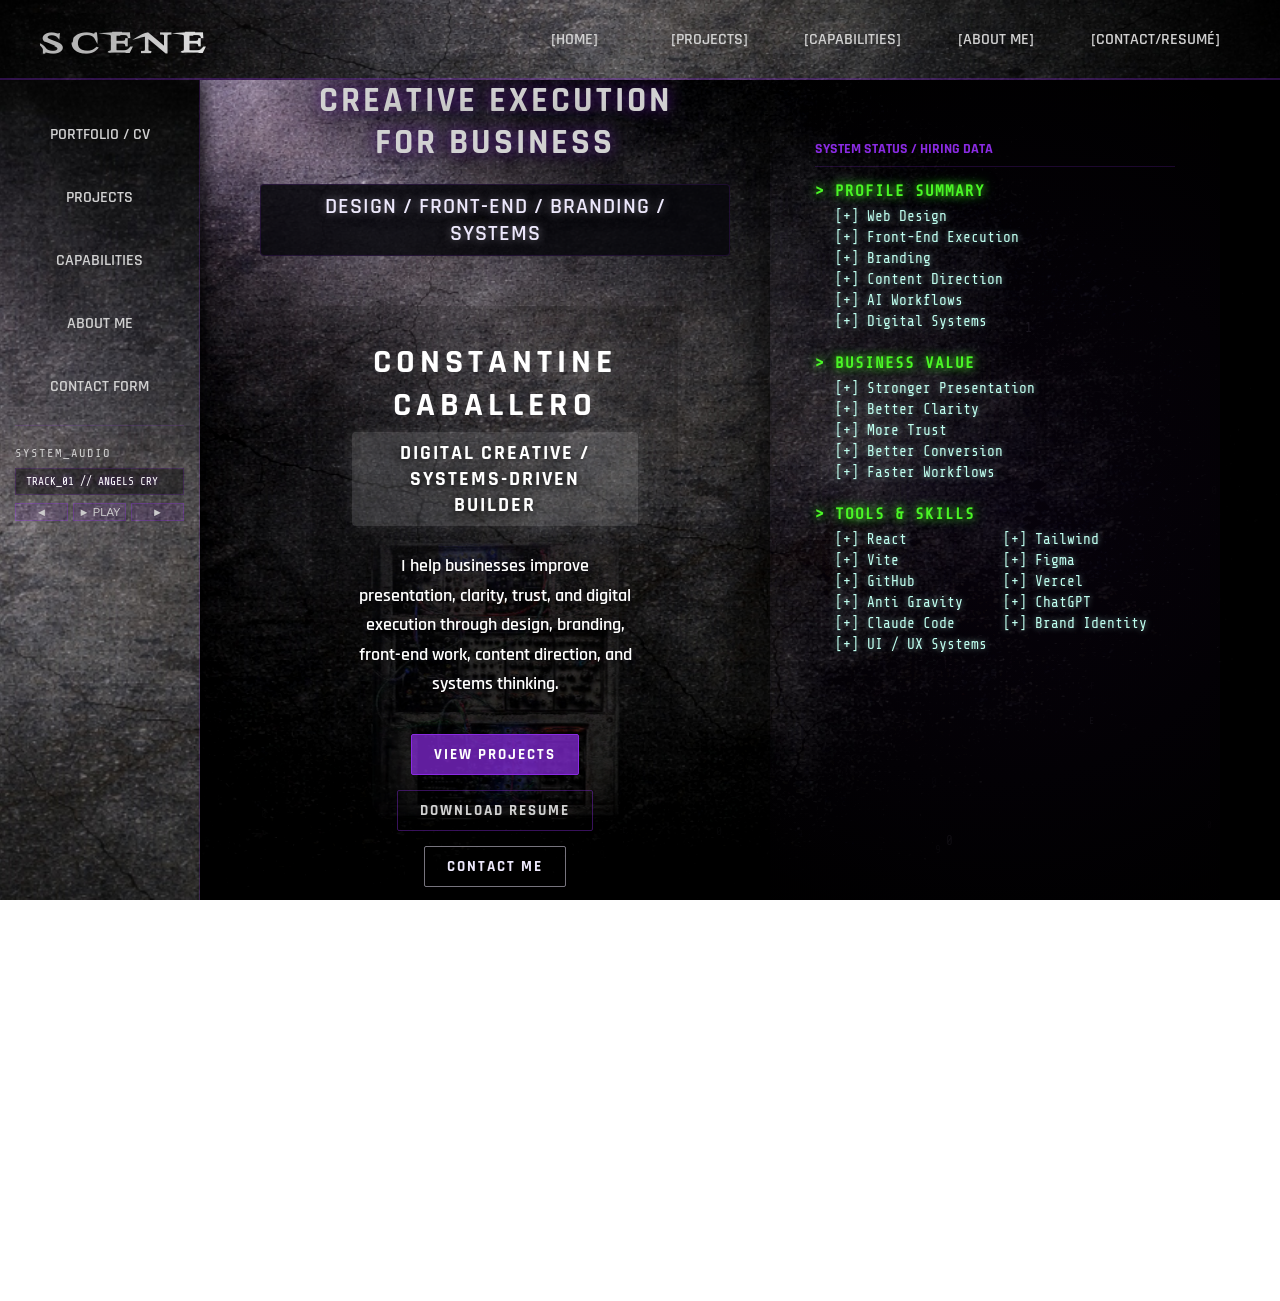
==== ketertech-v2/index.html @ 47b73b5f "Add files via upload" ====
<!DOCTYPE html>
<html lang="en">
<head>
    <meta charset="UTF-8">
    <meta name="viewport" content="width=device-width, initial-scale=1.0">
    <title>SCENE | Protocol Console</title>
    <link rel="stylesheet" href="styles/main.css?v=13.0.0">
    <!-- Google Fonts for Industrial Aesthetic -->
    <link href="https://fonts.googleapis.com/css2?family=Rajdhani:wght@400;600;700&family=Share+Tech+Mono&display=swap" rel="stylesheet">
</head>
<body>

    <!-- Layer 0: Main Concrete Background Plate -->
    <div class="background-plate"></div>

    <!-- Layer 2: Atmospheric Spotlight Overlay -->
    <div class="light-overlay"></div>

    <!-- Main Wrapper -->
    <div class="wrapper">
        
        <!-- Top Header Bar -->
        <header class="main-header">
            <div class="logo-area">
                <a href="index.html" style="color: inherit; text-decoration: none;">
                    <span class="brand-logo" style="cursor: pointer;">SCENE</span>
                </a>
            </div>
            
            <nav class="top-nav">
                <div class="placeholder-btn nav-btn active" onclick="window.location.href='index.html'">[Home]</div>
                <div class="placeholder-btn nav-btn" onclick="window.location.href='projects.html'">[Projects]</div>
                <div class="placeholder-btn nav-btn" onclick="window.location.href='capabilities.html'">[Capabilities]</div>
                <div class="placeholder-btn nav-btn" onclick="window.location.href='about.html'">[About Me]</div>
                <div class="placeholder-btn nav-btn contact-btn" onclick="window.location.href='resume-contact.html'">[Contact/Resumé]</div>
            </nav>
        </header>

        <!-- Sidebar Navigation Area -->
        <aside class="sidebar">
            <div class="sidebar-track">
                <div class="placeholder-btn side-btn active" onclick="window.location.href='index.html'"><span>PORTFOLIO / CV</span></div>
                <div class="placeholder-btn side-btn" onclick="window.location.href='projects.html'"><span>PROJECTS</span></div>
                <div class="placeholder-btn side-btn" onclick="window.location.href='capabilities.html'"><span>CAPABILITIES</span></div>
                <div class="placeholder-btn side-btn" onclick="window.location.href='about.html'"><span>ABOUT ME</span></div>
                <div class="placeholder-btn side-btn" onclick="window.location.href='resume-contact.html'"><span>CONTACT FORM</span></div>
            </div>
        </aside>

        <!-- Main Workspace -->
        <main class="workspace">
            <!-- Left Side: Hero Area -->
            <section class="hero-container">
                <div class="hero-title">CREATIVE EXECUTION<br>FOR BUSINESS</div>
                <div class="hero-subtitle">DESIGN / FRONT-END / BRANDING / SYSTEMS</div>
                
                <div class="value-statement-zone">
                    <!-- Analog Machine as LIVE looping video centerpiece -->
                    <video autoplay muted loop playsinline class="hero-machine-bg" poster="assets/keter_core_hub.png">
                        <source src="assets/analog_loop_alpha.webm" type="video/webm">
                        <source src="assets/analog_loop.mp4" type="video/mp4">
                    </video>
                    
                    <div class="value-content">
                        <div class="maker-name">CONSTANTINE CABALLERO</div>
                        <div class="maker-title">Digital Creative / Systems-Driven Builder</div>
                        <p class="maker-bio">
                            I help businesses improve presentation, clarity, trust, and digital execution through design, branding, front-end work, content direction, and systems thinking.
                        </p>
                        
                        <div class="action-buttons">
                            <button class="hero-btn primary" onclick="window.location.href='projects.html'">View Projects</button>
                            <button class="hero-btn" onclick="window.location.href='resume-contact.html'">Download Resume</button>
                            <button class="hero-btn contact-accent" onclick="window.location.href='resume-contact.html'">Contact Me</button>
                        </div>
                    </div>
                </div>

                <!-- Industrial Audio Console -->
                <div class="audio-console" id="audioConsole">
                    <div class="audio-header">
                        <span class="audio-label">AUDIO SYSTEM</span>
                        <div class="audio-status">
                            <span class="status-dot" id="statusDot"></span>
                            <span id="statusText">STANDBY</span>
                        </div>
                    </div>
                    <div class="lcd-display" id="lcdDisplay">SYSTEM READY — SELECT PLAY TO BEGIN</div>
                    <div class="audio-controls">
                        <button class="audio-btn" onclick="changeTrack(-1)">◄ PREV</button>
                        <button class="audio-btn play-btn" id="playBtn" onclick="togglePlay()">► PLAY</button>
                        <button class="audio-btn" onclick="changeTrack(1)">NEXT ►</button>
                    </div>
                    <div class="audio-progress">
                        <div class="audio-progress-bar" id="progressBar"></div>
                    </div>
                </div>

            </section>

            <!-- Right Side: Unified Industrial Console (No metrics) -->
            <aside class="console-hub vertical-panel">
                <div class="side-module system-logs">
                    <header class="panel-header">SYSTEM STATUS / HIRING DATA</header>
                    <div class="panel-content logs-window" style="padding-right: 15px;">
                        <div class="term-section">
                            <span class="term-heading">> PROFILE SUMMARY</span>
                            <ul class="term-list">
                                <li>[+] Web Design</li>
                                <li>[+] Front-End Execution</li>
                                <li>[+] Branding</li>
                                <li>[+] Content Direction</li>
                                <li>[+] AI Workflows</li>
                                <li>[+] Digital Systems</li>
                            </ul>
                        </div>
                        
                        <div class="term-section">
                            <span class="term-heading">> BUSINESS VALUE</span>
                            <ul class="term-list">
                                <li>[+] Stronger Presentation</li>
                                <li>[+] Better Clarity</li>
                                <li>[+] More Trust</li>
                                <li>[+] Better Conversion</li>
                                <li>[+] Faster Workflows</li>
                            </ul>
                        </div>
                        
                        <div class="term-section" style="margin-bottom: 0;">
                            <span class="term-heading">> TOOLS & SKILLS</span>
                            <ul class="term-list multi-col">
                                <li>[+] React</li>
                                <li>[+] Tailwind</li>
                                <li>[+] Vite</li>
                                <li>[+] Figma</li>
                                <li>[+] GitHub</li>
                                <li>[+] Vercel</li>
                                <li>[+] Anti Gravity</li>
                                <li>[+] ChatGPT</li>
                                <li>[+] Claude Code</li>
                                <li>[+] Brand Identity</li>
                                <li>[+] UI / UX Systems</li>
                            </ul>
                        </div>
                    </div>
                </div>
            </aside>
        </main>

        <!-- Footer / CTA Zone -->
        <footer class="main-footer">
            <a href="resume-contact.html" class="cta-link">RESUMÉ | LET'S WORK TOGETHER</a>
            <div class="footer-meta">
                All Rights Reserved 2024 - KeterTech Portfolio | constatinecaballero@gmail.com
            </div>
        </footer>

    </div>

    <!-- Scripts Area -->
    <script src="scripts/main.js?v=13.0.0"></script>
    <script src="scripts/codefield.js"></script>
</body>
</html>
---- ketertech-v2/styles/main.css ----
/* KeterTech V2 | Modular Industrial Design System */

/* Custom Hitman Font */
@font-face {
    font-family: 'Hitman';
    src: url('../assets/fonts/hitman/Hitman.woff2') format('woff2'),
         url('../assets/fonts/hitman/Hitman_fixed.ttf') format('truetype');
    font-weight: normal;
    font-style: normal;
    font-display: swap;
}

:root {
    --bg-dark: #070707;
    --text-main: #d1d1d1;
    --accent-purple: #8a2be2;
    --panel-glow: rgba(138, 43, 226, 0.4);
    --metal-dark: #1a1a1a;
    --font-heading: 'Rajdhani', sans-serif;
    --font-mono: 'Share Tech Mono', monospace;
    --font-brand: 'Hitman', 'Rajdhani', sans-serif;
    
    /* Asset Paths (Corrected for mismatched filenames) */
    --asset-bg: url('../assets/keter_metal_tile.jpg');
    --asset-light: url('../assets/keter_light_overlay.png');
    --asset-metal: url('../assets/keter_bg_concrete.jpg');
    --asset-glass: url('../assets/keter_ui_glass.png');
}

* {
    margin: 0;
    padding: 0;
    box-sizing: border-box;
}

body, html {
    background-color: #000; /* Fallback */
    background: transparent;
    color: var(--text-main);
    font-family: var(--font-heading);
    height: 100%;
    min-height: 100vh;
    overflow-y: auto; /* Allow global scroll for expanded industrial console */
    display: flex;
    flex-direction: column;
}

/* Layer 0: The Concrete Foundation */
.background-plate {
    position: fixed;
    top: 0;
    left: 0;
    width: 100%;
    height: 100%;
    background-image: var(--asset-bg);
    background-size: cover;
    background-position: center;
    z-index: -2;
    filter: brightness(0.8) contrast(1.1);
}

/* Layer 2: Atmospheric Spotlight Overlay */
.light-overlay {
    position: fixed;
    top: 0;
    left: 0;
    width: 100%;
    height: 100%;
    background-image: var(--asset-light);
    background-size: cover;
    background-position: center;
    z-index: 1000; /* Stays above all functional UI for atmosphere */
    pointer-events: none;
    mix-blend-mode: screen;
}

/* Grid Wrapper */
.wrapper {
    display: grid;
    grid-template-areas: 
        "header header"
        "sidebar workspace"
        "footer footer";
    grid-template-rows: 80px 1fr 100px;
    grid-template-columns: 200px 1fr;
    height: auto;
    min-height: 100vh;
    position: relative;
    z-index: 10;
}

/* Top Header Bar */
.main-header {
    grid-area: header;
    /* Manually pointing to the concrete asset to override any variable ambiguity */
    background-image: url('../assets/keter_metal_tile.jpg'); 
    background-size: cover;
    background-position: center;
    border-bottom: 2px solid rgba(138, 43, 226, 0.3);
    display: flex;
    justify-content: space-between;
    align-items: center;
    padding: 0 40px;
    z-index: 100;
}

.brand-logo {
    font-family: var(--font-brand);
    font-size: 2.6rem;
    font-weight: 700;
    letter-spacing: 8px;
    text-transform: uppercase;
    position: relative;
    overflow: hidden;
    
    /* Live Glow Foundation — Breathing Pulse */
    animation: logoBreathing 16s ease-in-out infinite;
    
    /* Luminous Text Appearance */
    background: linear-gradient(110deg, 
        rgba(255,255,255,0.7) 15%, 
        rgba(255,255,255,1) 45%, 
        rgba(138, 43, 226, 0.4) 50%,
        rgba(255,255,255,1) 55%,
        rgba(255,255,255,0.7) 85%
    );
    background-size: 300% 100%;
    background-position: 150% 0;
    -webkit-background-clip: text;
    -webkit-text-fill-color: transparent;
    color: white; /* fallback */
    
    /* Secondary continuous very slow drift */
    transition: all 0.5s ease-out;
}

/* Sharp Glint Override Class Triggered by JS */
.brand-logo.glint {
    animation: 
        logoBreathing 16s ease-in-out infinite,
        logoGlint 5.6s cubic-bezier(0.4, 0, 0.2, 1) forwards;
}

@keyframes logoBreathing {
    0%, 100% {
        text-shadow: 0 0 10px rgba(138, 43, 226, 0.3), 0 0 2px rgba(255,255,255,0.1);
        filter: brightness(1);
    }
    50% {
        text-shadow: 0 0 20px rgba(138, 43, 226, 0.6), 0 0 5px rgba(255,255,255,0.3);
        filter: brightness(1.2);
    }
}

@keyframes logoGlint {
    0% {
        background-position: 250% 0;
    }
    /* Sharp flash at midpoint */
    50% {
        filter: brightness(1.8) contrast(1.2);
    }
    100% {
        background-position: -150% 0;
    }
}

/* Header Mini Audio — for when sidebar is hidden/mobile */
.header-mini-audio {
    display: none; /* hidden by default, shown via media query */
    align-items: center;
    gap: 12px;
    font-family: 'Share Tech Mono', monospace;
    background: rgba(138, 43, 226, 0.1);
    border: 1px solid rgba(138, 43, 226, 0.2);
    padding: 4px 15px;
    border-radius: 20px;
}

@media screen and (max-width: 1200px) {
    .header-mini-audio {
        display: flex;
    }
}

.header-audio-lcd {
    font-size: 0.65rem;
    color: #fff;
    max-width: 120px;
    overflow: hidden;
    white-space: nowrap;
    text-overflow: ellipsis;
}

.header-audio-btn {
    background: none;
    border: none;
    color: var(--color-purple);
    font-size: 0.8rem;
    cursor: pointer;
    padding: 0 4px;
}

.header-audio-btn:hover {
    color: #0ff;
    text-shadow: 0 0 8px #0ff;
}

.top-nav {
    display: flex;
    gap: 15px;
}

/* Sidebar Component */
.sidebar {
    grid-area: sidebar;
    /* Unified with concrete foundation as well */
    background-image: url('../assets/keter_metal_tile.jpg'); 
    background-size: cover;
    background-position: center;
    border-right: 1px solid rgba(138, 43, 226, 0.2);
    padding: 30px 15px;
    display: flex;
    flex-direction: column;
    box-shadow: 4px 0 15px rgba(0,0,0,0.8);
    
    /* Side-Track Components */
    .sidebar-track {
        display: flex;
        flex-direction: column;
        gap: 15px;
    }
}

/* Persistent Mini Audio (Sidebar) */
.mini-audio-module {
    margin-top: auto;
    padding-top: 20px;
    border-top: 1px solid rgba(138, 43, 226, 0.15);
    display: flex;
    flex-direction: column;
    gap: 8px;
    font-family: 'Share Tech Mono', monospace;
}

.mini-audio-label {
    font-size: 0.75rem;
    color: var(--color-purple);
    letter-spacing: 2px;
    display: flex;
    justify-content: space-between;
    align-items: center;
}

.mini-status-dot {
    width: 6px;
    height: 6px;
    background: #444;
    border-radius: 50%;
    box-shadow: 0 0 5px rgba(0,0,0,0.5);
}

.mini-status-dot.active {
    background: #0ff;
    box-shadow: 0 0 8px #0ff;
    animation: pulseMini 2s infinite;
}

@keyframes pulseMini {
    0%, 100% { opacity: 1; }
    50% { opacity: 0.4; }
}

.mini-lcd {
    background: rgba(0, 0, 0, 0.4);
    padding: 6px 10px;
    border: 1px solid rgba(138, 43, 226, 0.2);
    font-size: 0.7rem;
    color: #fff;
    white-space: nowrap;
    overflow: hidden;
    text-overflow: ellipsis;
    text-shadow: 0 0 5px rgba(138, 43, 226, 0.5);
}

.mini-controls {
    display: flex;
    gap: 5px;
}

.mini-btn {
    flex: 1;
    background: rgba(138, 43, 226, 0.1);
    border: 1px solid rgba(138, 43, 226, 0.3);
    color: #ccc;
    font-size: 0.7rem;
    cursor: pointer;
    transition: all 0.2s;
    padding: 2px 0;
}

.mini-btn:hover {
    background: var(--color-purple);
    color: white;
}

/* SPA Transitions */
.workspace {
    transition: opacity 0.4s cubic-bezier(0.4, 0, 0.2, 1), transform 0.4s cubic-bezier(0.4, 0, 0.2, 1);
    opacity: 1;
    transform: translateY(0);
}

.workspace.page-exit {
    opacity: 0;
    transform: translateY(10px);
    pointer-events: none;
}

@keyframes fadeInPage {
    from { opacity: 0; transform: translateY(10px); }
    to { opacity: 1; transform: translateY(0); }
}

/* Workspace Core */
.workspace {
    grid-area: workspace;
    display: grid;
    /* Consolidation Pass: Machine on Left (1.2fr), Console on Right (450px) */
    grid-template-columns: 1.2fr 450px;
    gap: 40px;
    padding: 0 60px 40px 60px;
    align-items: flex-start; /* Ensure it expands from the top */
}

.workspace.full-width {
    grid-template-columns: 1fr; /* Single column, full width */
}

/* Hero Centered Logic */
.hero-container {
    display: flex;
    flex-direction: column;
    align-items: center;
    justify-content: center;
    text-align: center;
    z-index: 20;
    position: relative;
}

.hero-machine-bg {
    position: absolute;
    top: 60%;
    left: 50%;
    transform: translate(-50%, -50%);
    max-width: 90%;
    height: auto;
    opacity: 0.75;
    pointer-events: none;
    z-index: 5;
    object-fit: contain;
    -webkit-mask-image: radial-gradient(ellipse 80% 85% at 50% 50%, black 40%, transparent 85%);
    mask-image: radial-gradient(ellipse 80% 85% at 50% 50%, black 40%, transparent 85%);
}

.hero-title {
    font-size: 2.2rem;
    font-weight: 700;
    margin-bottom: 0;
    letter-spacing: 3px;
    line-height: 1.2;
    text-transform: uppercase;
    text-shadow: 0 0 15px rgba(138, 43, 226, 0.6), 0 2px 20px rgba(0,0,0,1), 0 0 40px rgba(0,0,0,0.8);
    position: relative;
    z-index: 100;
}

.hero-subtitle {
    font-size: 1.35rem;
    font-weight: 600;
    color: #ede8fc;
    letter-spacing: 1px;
    text-transform: uppercase;
    text-shadow: 0 0 10px rgba(237, 232, 252, 0.5), 0 2px 15px rgba(0,0,0,1);
    background: rgba(8, 8, 12, 0.85);
    border: 1px solid rgba(138, 43, 226, 0.15);
    padding: 8px 25px;
    border-radius: 4px;
    margin-top: 20px;
    margin-bottom: 25px;
    position: relative;
    z-index: 100;
}

/* Value Statement overlay */
.value-statement-zone {
    position: relative;
    width: 100%;
    margin-top: 5px;
    padding: 20px;
    display: flex;
    justify-content: center;
    align-items: center;
}

.value-content {
    position: relative;
    z-index: 10;
    max-width: 85%;
    background: rgba(0, 0, 0, 0.15); /* Re-calibrated to be highly transparent */
    padding: 35px 40px;
    border-radius: 5px;
    /* Removed solid borders and blur to let the analog design shine through */
}

.maker-name {
    font-size: 2.1rem;
    font-weight: 700;
    color: #fff;
    letter-spacing: 5px;
    text-transform: uppercase;
    margin-bottom: 5px;
    text-shadow: 0 0 15px rgba(255,255,255,0.15);
}

.maker-title {
    font-family: var(--font-heading);
    color: #ffffff; /* Shifted to white for pure contrast hitting the dark backdrop */
    font-weight: 700; 
    text-transform: uppercase;
    background: rgba(255, 255, 255, 0.15); /* Slightly stronger light tag */
    padding: 8px 18px;
    border-radius: 4px;
    display: inline-block;
    font-size: 1.25rem; /* Noticeably larger */
    letter-spacing: 2px;
    margin-bottom: 25px;
    box-shadow: 0 0 15px rgba(255, 255, 255, 0.1);
    text-shadow: 0 2px 8px rgba(0,0,0,0.9); /* Hard shadow forces legibility */
}

.maker-bio {
    font-size: 1.15rem;
    font-weight: 600;
    line-height: 1.6;
    color: #ffffff;
    margin-bottom: 35px;
    text-shadow: 0 2px 10px rgba(0, 0, 0, 0.9), 0 0 15px rgba(138, 43, 226, 0.2);
}

/* Action Buttons */
.action-buttons {
    display: flex;
    gap: 15px;
    justify-content: center;
    flex-wrap: wrap;
}

.hero-btn {
    background: transparent;
    color: var(--text-main);
    border: 1px solid rgba(138, 43, 226, 0.4);
    padding: 12px 22px;
    font-family: var(--font-heading);
    font-size: 0.95rem;
    font-weight: 700;
    letter-spacing: 2px;
    text-transform: uppercase;
    cursor: pointer;
    transition: all 0.2s ease;
    border-radius: 2px;
    display: inline-block;
    text-decoration: none;
    line-height: 1;
}

.hero-btn:hover {
    background: rgba(138, 43, 226, 0.15);
    box-shadow: 0 0 15px rgba(138, 43, 226, 0.3);
}

.hero-btn.primary {
    background: rgba(138, 43, 226, 0.7);
    color: #fff;
    border-color: var(--accent-purple);
}

.hero-btn.primary:hover {
    background: var(--accent-purple);
    box-shadow: 0 0 20px rgba(138, 43, 226, 0.6);
}

.hero-btn.contact-accent {
    color: #ede8fc;
    border-color: rgba(237, 232, 252, 0.5);
}

.hero-btn.contact-accent:hover {
    background: rgba(237, 232, 252, 0.05);
    box-shadow: 0 0 15px rgba(237, 232, 252, 0.15);
}

/* Consolidated Industrial Console (High-Fidelity Multi-Asset Holder) */
.vertical-panel {
    /* Stretching the requested button plate asset to hold the entirety of the logs and metrics */
    background-image: url('../assets/keter_button_plate.png');
    background-size: 100% 100%;
    background-repeat: no-repeat;
    
    /* Re-calibrated padding to sit WITHIN the visual safe zones */
    padding: 60px 45px; 
    height: auto; /* Dynamic expansion to hold 'everything' */
    min-height: 850px;
    display: flex;
    flex-direction: column;
    gap: 20px;
    border-radius: 4px;
    box-shadow: 0 4px 60px rgba(0,0,0,0.9);
    transition: filter 0.3s;
    position: relative;
}

.vertical-panel::before {
    content: "";
    position: absolute;
    inset: 0;
    background: radial-gradient(circle at center, rgba(138, 43, 226, 0.05), transparent);
    pointer-events: none;
}

.vertical-panel:hover {
    filter: brightness(1.15) contrast(1.05);
}

.side-module {
    display: flex;
    flex-direction: column;
    height: 50%;
}

.panel-header {
    font-size: 0.9rem;
    font-weight: 700;
    text-transform: uppercase;
    color: var(--accent-purple);
    border-bottom: 1px solid rgba(138, 43, 226, 0.2);
    padding-bottom: 8px;
    margin-bottom: 15px;
}

.panel-content {
    flex: 1;
    padding-right: 5px;
}

/* Scrollbar only if container hits viewport limits */
.panel-content::-webkit-scrollbar { width: 4px; }
.panel-content::-webkit-scrollbar-track { background: transparent; }
.panel-content::-webkit-scrollbar-thumb { background: var(--accent-purple); border-radius: 2px; }

.terminal-text {
    font-family: var(--font-mono);
    color: var(--terminal-green);
    font-size: 0.95rem; /* ~14px */
    line-height: 1.6;
    height: 100%;
    margin: 0;
    text-shadow: 0 0 5px rgba(0, 255, 65, 0.4), 0 0 10px rgba(0, 255, 65, 0.2);
}

.term-section {
    margin-bottom: 25px;
    font-family: var(--font-mono);
}

.term-heading {
    color: #4af626; /* Intense bright green */
    font-weight: 700;
    margin-bottom: 8px;
    display: block;
    letter-spacing: 1px;
    text-shadow: 0 0 8px rgba(74, 246, 38, 0.8), 0 0 15px rgba(74, 246, 38, 0.5); /* Heavy CRT bloom */
}

.term-list {
    list-style: none;
    padding-left: 20px;
    margin: 0;
    color: #bffff0; /* Cybernetic cyan-mint code text */
    font-size: 0.9rem;
    text-shadow: 0 0 6px rgba(191, 255, 240, 0.6); /* Soft neon bloom */
}

.term-list.multi-col {
    display: grid;
    grid-template-columns: 1fr 1fr;
    gap: 0 10px;
}

.term-list li {
    margin-bottom: 5px;
}

/* Deprecated System Metrics Module Styles — Decommissioned for SCENE Protocol Cleanliness */
.metric-block, .metric-label, .metric-bar-container, .metric-bar-fill, .metric-value {
    display: none !important;
}

.placeholder-btn {
    background-image: url('../assets/keter_button_plate.png');
    background-position: center;
    background-size: 100% 100%;
    background-repeat: no-repeat;
    background-color: transparent;
    border: none;

    display: flex;
    align-items: center;
    justify-content: center;
    cursor: pointer;
    text-transform: uppercase;
    font-weight: 600;
    font-family: var(--font-heading);
    color: var(--text-main);
    user-select: none;
    transition: filter 0.2s ease-in-out, box-shadow 0.2s ease-in-out, transform 0.2s ease-in-out;
    padding: 10px 20px;
    position: relative;
}

.nav-btn {
    min-width: 120px;
}

.side-btn {
    width: 100%;
    min-height: 48px;
}

.placeholder-btn:hover {
    filter: brightness(1.12);
    box-shadow: 0 0 15px hsla(270, 50%, 40%, 0.35);
    transform: translateY(-1px);
}

/* Footer Section — Hardened for content flow adherence */
.main-footer {
    grid-area: footer;
    background-image: url('../assets/keter_metal_tile.jpg');
    background-size: cover;
    background-position: center bottom;
    border-top: 1px solid rgba(138, 43, 226, 0.3);
    display: flex;
    flex-direction: column;
    align-items: center;
    justify-content: center;
    padding: 40px 20px;
    text-align: center;
    position: relative;
    z-index: 50;
    width: 100%;
    margin-top: auto; /* Push to bottom if in flex container */
}

.cta-link {
    font-size: 2.2rem;
    font-weight: 700;
    letter-spacing: 6px;
    text-transform: uppercase;
    color: #fff;
    text-decoration: none;
    text-shadow: 0 0 20px rgba(255, 255, 255, 0.2);
    margin-bottom: 10px;
    transition: all 0.3s ease;
    display: inline-block;
    cursor: pointer;
}

.cta-link:hover {
    color: var(--accent-purple);
    text-shadow: 0 0 30px var(--accent-purple), 0 0 10px #fff;
    letter-spacing: 8px;
    transform: scale(1.02);
}

.footer-meta {
    font-size: 0.7rem;
    color: #555;
    letter-spacing: 1px;
}

/* Responsiveness: Tablet/Mobile Stacking */
@media screen and (max-width: 1200px) {
    .workspace {
        grid-template-columns: 1fr;
        grid-template-areas: 
            "hero"
            "logs"
            "metrics";
        overflow-y: auto;
    }
    
    .wrapper {
        grid-template-columns: 1fr;
        grid-template-areas: 
            "header"
            "workspace"
            "footer";
        grid-template-rows: auto 1fr auto;
    }
    
    .sidebar { display: none; } /* Mobile Menu Placeholder logic needed if kept */
}

/* Animated JS Terminal Reveal */
.js-enabled .static-terminal .term-heading,
.js-enabled .static-terminal .term-list li {
    opacity: 0;
    transform: translateY(3px);
    transition: opacity 0.05s ease, transform 0.05s ease;
}

.js-enabled .static-terminal .sys-revealed {
    opacity: 1 !important;
    transform: translateY(0) !important;
}

/* ------------------------------------- */
/* SPA View Routing & About Me Layout */
/* ------------------------------------- */

.view-panel {
    display: none;
    animation: glitch-fade-in 0.35s ease-out forwards;
}

.view-panel.active {
    display: flex;
}

.about-container {
    flex-direction: column;
    justify-content: center;
    align-items: center;
    text-align: center;
    height: 100%;
    z-index: 20;
}

@keyframes glitch-fade-in {
    0% { opacity: 0; filter: contrast(1.5) blur(2px); transform: translateY(3px); }
    100% { opacity: 1; filter: contrast(1) blur(0); transform: translateY(0); }
}

/* About Typography */
.about-head {
    font-size: 2.5rem;
    font-weight: 700;
    letter-spacing: 5px;
    color: #fff;
    text-shadow: 0 0 15px rgba(138, 43, 226, 0.6);
    margin-bottom: 25px;
    text-transform: uppercase;
    font-family: var(--font-heading);
}

.about-lead {
    font-size: 1.05rem;
    line-height: 1.7;
    color: #dfdfdf;
    max-width: 750px;
    margin-bottom: 45px;
    font-family: var(--font-mono); /* Keep technical aesthetic */
}

/* About Glassmorphic Grid */
.about-grid {
    display: grid;
    grid-template-columns: repeat(3, 1fr);
    gap: 20px;
    width: 100%;
    max-width: 850px;
    margin-bottom: 40px;
}

.about-card {
    background: rgba(0, 0, 0, 0.4);
    border: 1px solid rgba(138, 43, 226, 0.3);
    padding: 25px 20px;
    border-radius: 4px;
    box-shadow: inset 0 0 10px rgba(0, 0, 0, 0.8), 0 0 15px rgba(138, 43, 226, 0.1);
    transition: all 0.2s ease-in-out;
    display: flex;
    flex-direction: column;
    align-items: center;
}

.about-card:hover {
    border-color: rgba(138, 43, 226, 0.8);
    box-shadow: inset 0 0 10px rgba(0, 0, 0, 0.8), 0 0 20px rgba(138, 43, 226, 0.3);
}

.about-card .card-title {
    font-size: 1.35rem;
    font-weight: 600;
    color: #fff;
    margin-bottom: 12px;
    letter-spacing: 1.5px;
    font-family: var(--font-heading);
}

.about-card p {
    font-size: 0.95rem;
    color: #a0a0ff; /* Muted tech blue to match earlier palettes */
    line-height: 1.5;
    margin: 0;
    font-family: var(--font-mono);
}

.about-closing {
    font-size: 1rem;
    color: #bffff0; /* Terminal neon cyan */
    font-family: var(--font-mono);
}

/* ------------------------------------- */
/* Featured Project Layout */
/* ------------------------------------- */

.project-container {
    display: flex;
    flex-direction: column;
    padding: 0 10px;
    width: 100%;
}

.project-header {
    margin-bottom: 35px;
}

.feature-label-group {
    display: flex;
    align-items: center;
    gap: 15px;
    margin-bottom: 20px;
}

.feature-label {
    font-size: 0.95rem;
    color: #a0a0ff;
    letter-spacing: 3px;
    font-weight: 600;
}

.feature-line {
    height: 1px;
    flex-grow: 1;
    background: linear-gradient(90deg, transparent, rgba(138, 43, 226, 0.5), transparent);
}

.feature-label-group .feature-line:first-child { flex-grow: 0; width: 40px; background: rgba(138, 43, 226, 0.5); }

.project-title {
    font-size: 3rem;
    font-weight: 700;
    letter-spacing: 5px;
    color: #fff;
    text-shadow: 0 0 15px rgba(138, 43, 226, 0.4);
    margin: 0 0 5px 0;
    font-family: var(--font-heading);
}

.project-subtitle {
    font-size: 1.3rem;
    font-weight: 400;
    color: #dfdfdf;
    margin: 0 0 20px 0;
}

.project-description {
    font-size: 1.05rem;
    line-height: 1.6;
    color: #a0a0ff;
    max-width: 650px;
    margin: 0;
}

.project-split {
    display: grid;
    grid-template-columns: 350px 1fr;
    gap: 40px;
    align-items: start;
}

.project-left {
    display: flex;
    flex-direction: column;
    gap: 15px;
}

.info-block {
    background: rgba(0, 0, 0, 0.5);
    border: 1px solid rgba(138, 43, 226, 0.2);
    padding: 15px 20px;
    border-radius: 4px;
    box-shadow: inset 0 0 10px rgba(0, 0, 0, 0.8), 2px 2px 10px rgba(0,0,0,0.5);
    transition: border-color 0.2s;
}

.info-block:hover {
    border-color: rgba(138, 43, 226, 0.6);
}

.info-label {
    font-size: 0.85rem;
    font-weight: 700;
    color: #fff;
    letter-spacing: 2px;
    margin-bottom: 8px;
    font-family: var(--font-heading);
}

.info-block p {
    font-size: 0.95rem;
    color: #dfdfdf;
    line-height: 1.4;
    margin: 0;
    font-family: var(--font-mono);
}

.case-study-btn {
    margin-top: 15px;
    align-self: flex-start;
}

.project-right {
    display: flex;
    flex-direction: column;
    gap: 15px;
    max-width: 800px; /* Constrains excessive scaling on ultra-wides */
    width: 100%;
}

.mockup-frame {
    background: #000;
    border: 1px solid #333;
    border-radius: 6px;
    overflow: hidden;
    box-shadow: 0 10px 30px rgba(0,0,0,0.8), 0 0 0 1px rgba(255,255,255,0.05);
}

.mockup-frame img {
    width: 100%;
    height: auto;
    display: block;
    opacity: 0.85;
    transition: opacity 0.3s;
}

.mockup-frame:hover img {
    opacity: 1;
}

.main-preview {
    border: 1px solid rgba(138, 43, 226, 0.3);
    border-top: 25px solid #222; /* Faux browser bar */
    border-top-left-radius: 8px;
    border-top-right-radius: 8px;
    position: relative; /* For absolutely positioned inner children like arrows */
}

/* Feature Image Navigation Arrows */
.gallery-nav {
    position: absolute;
    top: 50%;
    transform: translateY(-50%);
    background: rgba(0, 0, 0, 0.7);
    color: #dfdfdf;
    padding: 12px 18px;
    cursor: pointer;
    border: 1px solid rgba(138, 43, 226, 0.4);
    border-radius: 4px;
    font-size: 1.5rem;
    z-index: 10;
    transition: all 0.2s ease-in-out;
    user-select: none;
    opacity: 0.6;
}

.gallery-nav:hover {
    background: rgba(138, 43, 226, 0.5);
    color: #fff;
    opacity: 1;
    transform: translateY(-50%) scale(1.05);
}

.gallery-nav.prev {
    left: 15px;
}

.gallery-nav.next {
    right: 15px;
}

.thumbnail-row {
    display: grid;
    grid-template-columns: repeat(3, 1fr);
    gap: 15px;
}

.mini-preview {
    opacity: 0.6;
    transition: opacity 0.2s, transform 0.2s;
    cursor: pointer;
}

.mini-preview:hover {
    opacity: 1;
    transform: translateY(-2px);
    border-color: rgba(138, 43, 226, 0.5);
}

/* Featured Project Responsive Media Block */
@media (max-width: 1150px) {
    .project-split {
        grid-template-columns: 1fr; /* Stack vertically instead of squishing */
        gap: 35px;
    }
    .project-right {
        max-width: 100%;
    }
}

/* ------------------------------------- */
/* Case Study Detail Layout */
/* ------------------------------------- */

.case-study-container {
    max-width: 900px;
    margin: 0 auto;
    padding: 0 10px 100px 10px;
    display: flex;
    flex-direction: column;
    gap: 50px;
}

.cs-hero {
    display: flex;
    flex-direction: column;
    align-items: center;
    text-align: center;
    margin-top: 15px;
}

.cs-subtitle {
    font-size: 1.4rem;
    font-weight: 600;
    color: #a0a0ff;
    letter-spacing: 2px;
    text-transform: uppercase;
    margin-bottom: 25px;
}

.chrome-divider {
    border: 0;
    height: 1px;
    width: 100%;
    margin-bottom: 25px;
    background: linear-gradient(90deg, transparent, rgba(230,230,250, 0.3), rgba(138, 43, 226, 0.5), rgba(230,230,250, 0.3), transparent);
}

.cs-lead {
    font-size: 1.15rem;
    color: #dfdfdf;
    line-height: 1.6;
    max-width: 750px;
    font-family: var(--font-mono);
}

.cs-section {
    display: flex;
    flex-direction: column;
    gap: 15px;
}

.cs-section-title {
    font-size: 1.2rem;
    font-weight: 700;
    letter-spacing: 5px;
    color: #a0a0ff;
    border-left: 2px solid rgba(138, 43, 226, 0.5);
    padding-left: 12px;
    margin-bottom: 10px;
}

.cs-body {
    font-size: 1.05rem;
    line-height: 1.7;
    color: #dfdfdf;
    margin: 0;
    font-family: var(--font-mono);
}

.grid-4 {
    display: grid;
    grid-template-columns: repeat(2, 1fr);
    gap: 20px;
    margin-top: 10px;
}

.cs-card {
    background: rgba(0, 0, 0, 0.4);
    border: 1px solid rgba(255, 255, 255, 0.05);
    padding: 25px;
    border-radius: 6px;
    box-shadow: inset 0 0 15px rgba(0,0,0,0.8), 0 5px 15px rgba(0,0,0,0.5);
}

.cs-card .card-title {
    font-size: 1.1rem;
    font-weight: 600;
    color: #fff;
    margin-bottom: 10px;
    letter-spacing: 1px;
}

.cs-card p {
    font-size: 0.95rem;
    color: #bffff0; /* Cyan accent for execution points */
    line-height: 1.5;
    margin: 0;
    font-family: var(--font-mono);
}

.premium-list {
    list-style: none;
    padding-left: 5px;
    margin: 10px 0;
}

.premium-list li {
    font-size: 1.05rem;
    line-height: 1.8;
    color: #dfdfdf;
    position: relative;
    padding-left: 25px;
    font-family: var(--font-mono);
}

.premium-list li::before {
    content: '❯';
    position: absolute;
    left: 0;
    color: #a0a0ff;
    font-size: 0.8rem;
    top: 2px;
}

.showcase-container {
    max-width: 100%;
    margin-top: 15px;
}

.showcase-row .mini-preview {
    background: transparent;
    border: none;
    box-shadow: none;
}

.showcase-row .mini-preview img {
    border: 1px solid #333;
    border-radius: 6px;
}

.thumb-label {
    text-align: center;
    font-size: 0.75rem;
    letter-spacing: 2px;
    margin-top: 10px;
    color: #a0a0ff;
    font-weight: 600;
}

.cta-section {
    align-items: center;
    text-align: center;
    margin-top: 40px;
}

.cta-flex {
    display: flex;
    justify-content: center;
    gap: 20px;
    margin-bottom: 15px;
}

.hero-btn.secondary {
    background: rgba(255, 255, 255, 0.03);
    color: #ede8fc;
    border: 1px solid rgba(138, 43, 226, 0.4);
    box-shadow: 0 4px 15px rgba(0, 0, 0, 0.3);
    cursor: pointer;
    text-shadow: 0 0 5px rgba(138, 43, 226, 0.3);
}

.hero-btn.secondary:hover {
    background: rgba(138, 43, 226, 0.15);
    border-color: rgba(138, 43, 226, 0.8);
    box-shadow: 0 0 20px rgba(138, 43, 226, 0.4);
    transform: translateY(-2px);
    color: #fff;
}

.cta-note {
    font-size: 0.9rem;
    color: #a0a0ff;
    font-family: var(--font-mono);
}

@media (max-width: 768px) {
    .grid-4 {
        grid-template-columns: 1fr;
    }
    .cs-hero {
        align-items: flex-start;
        text-align: left;
    }
}

/* ------------------------------------- */
/* Projects List Grid */
/* ------------------------------------- */

.projects-container {
    padding: 0 10px;
}

.projects-grid {
    display: grid;
    grid-template-columns: repeat(auto-fill, minmax(400px, 1fr));
    gap: 30px;
    margin-top: 40px;
}

.project-card {
    background: rgba(0, 0, 0, 0.4);
    border: 1px solid rgba(138, 43, 226, 0.15);
    border-radius: 6px;
    overflow: hidden;
    cursor: pointer;
    user-select: none;
    text-decoration: none;
    color: inherit;
    display: flex;
    flex-direction: column;
    box-shadow: 0 10px 30px rgba(0, 0, 0, 0.5);
    transition: all 0.3s cubic-bezier(0.25, 0.46, 0.45, 0.94);
}

.project-card:hover {
    border-color: rgba(138, 43, 226, 0.6);
    transform: translateY(-5px);
    box-shadow: 0 15px 40px rgba(138, 43, 226, 0.2);
}

.card-img-wrap {
    width: 100%;
    height: 240px;
    overflow: hidden;
    background: #111;
    border-bottom: 1px solid rgba(138, 43, 226, 0.1);
}

.card-img-wrap img {
    width: 100%;
    height: 100%;
    object-fit: cover;
    opacity: 0.75;
    transition: transform 0.5s ease, opacity 0.3s ease;
}

.project-card:hover .card-img-wrap img {
    transform: scale(1.05);
    opacity: 1;
}

.card-content {
    padding: 25px;
    flex-grow: 1;
    display: flex;
    flex-direction: column;
}

.card-label {
    font-size: 0.75rem;
    color: #a0a0ff;
    letter-spacing: 2px;
    font-weight: 700;
    margin-bottom: 10px;
}

.card-project-title {
    font-size: 1.5rem;
    color: #fff;
    font-weight: 700;
    margin-bottom: 15px;
    letter-spacing: 1px;
    font-family: var(--font-heading);
}

.card-description {
    font-size: 0.95rem;
    color: #dfdfdf;
    line-height: 1.5;
    margin-bottom: 20px;
    font-family: var(--font-mono);
}

.card-footer {
    margin-top: auto;
    display: flex;
    justify-content: space-between;
    align-items: center;
}

.view-link {
    font-size: 0.85rem;
    color: #bffff0;
    font-weight: 700;
    letter-spacing: 1px;
    text-transform: uppercase;
    text-shadow: 0 0 5px rgba(191, 255, 240, 0.5);
}
/* ------------------------------------- */
/* Resume & Contact Styles */
/* ------------------------------------- */

.resume-container {
    max-width: 900px;
    margin: 0 auto;
    padding-bottom: 60px;
}

.resume-hero {
    background: rgba(0, 0, 0, 0.4);
    border: 1px solid rgba(138, 43, 226, 0.4);
    padding: 40px;
    border-radius: 8px;
    margin-bottom: 40px;
    display: flex;
    justify-content: space-between;
    align-items: center;
    gap: 30px;
    box-shadow: 0 15px 40px rgba(0, 0, 0, 0.6);
    position: relative;
    overflow: hidden;
}

.resume-hero::before {
    content: "";
    position: absolute;
    top: 0;
    right: 0;
    width: 200px;
    height: 200px;
    background: radial-gradient(circle at top right, rgba(138, 43, 226, 0.1), transparent);
    pointer-events: none;
}

.resume-hero-content {
    flex: 1;
}

.resume-hero-title {
    font-size: 2rem;
    font-weight: 700;
    text-transform: uppercase;
    letter-spacing: 3px;
    margin-bottom: 10px;
    color: #fff;
}

.resume-hero-sub {
    font-size: 1rem;
    color: #a0a0ff;
    font-family: var(--font-mono);
    margin-bottom: 0;
}

.resume-actions {
    display: flex;
    gap: 15px;
}

.cs-section-title {
    font-size: 1.4rem;
    font-weight: 700;
    letter-spacing: 5px;
    color: #a0a0ff;
    border-left: 2px solid rgba(138, 43, 226, 0.5);
    padding-left: 15px;
    margin-bottom: 25px;
    text-transform: uppercase;
}

.biography-block {
    background: rgba(138, 43, 226, 0.05);
    border: 1px solid rgba(255, 255, 255, 0.05);
    padding: 30px;
    border-radius: 6px;
    font-size: 1.1rem;
    line-height: 1.8;
    color: #dfdfdf;
    font-family: var(--font-mono);
}

.skills-grid {
    display: grid;
    grid-template-columns: repeat(2, 1fr);
    gap: 25px;
}

.skills-card {
    background: rgba(0, 0, 0, 0.4);
    border: 1px solid rgba(255, 255, 255, 0.05);
    padding: 25px;
    border-radius: 6px;
    transition: all 0.3s ease;
}

.skills-card:hover {
    border-color: rgba(138, 43, 226, 0.3);
    background: rgba(138, 43, 226, 0.03);
}

.skills-title {
    font-size: 1.1rem;
    font-weight: 700;
    color: #fff;
    margin-bottom: 15px;
    letter-spacing: 1px;
}

.skills-list {
    font-size: 0.95rem;
    color: #dfdfdf;
    line-height: 1.6;
}

.experience-stack {
    display: flex;
    flex-direction: column;
    gap: 20px;
}

.experience-card {
    background: rgba(0, 0, 0, 0.4);
    border: 1px solid rgba(138, 43, 226, 0.15);
    padding: 25px;
    border-radius: 6px;
}

.exp-title {
    font-size: 1.2rem;
    color: #fff;
    font-weight: 700;
    margin-bottom: 10px;
    letter-spacing: 1px;
}

.exp-desc {
    font-size: 0.95rem;
    color: #dfdfdf;
    line-height: 1.6;
    margin: 0;
}

/* Contact Form UI */
.contact-form-block {
    background: rgba(10, 10, 15, 0.8);
    border: 1px solid rgba(138, 43, 226, 0.2);
    padding: 40px;
    border-radius: 8px;
    box-shadow: 0 10px 40px rgba(0, 0, 0, 0.7);
}

.form-grid {
    display: grid;
    grid-template-columns: 1fr 1fr;
    gap: 20px;
    margin-bottom: 20px;
}

.form-group {
    display: flex;
    flex-direction: column;
    gap: 8px;
}

.form-group.full {
    grid-column: span 2;
}

.form-label {
    font-size: 0.85rem;
    font-weight: 700;
    color: #a0a0ff;
    letter-spacing: 2px;
    text-transform: uppercase;
}

.form-input, .form-textarea {
    background: rgba(255, 255, 255, 0.03);
    border: 1px solid rgba(255, 255, 255, 0.1);
    border-radius: 4px;
    padding: 12px 15px;
    color: #fff;
    font-family: var(--font-mono);
    font-size: 1rem;
    transition: all 0.3s ease;
}

.form-input:focus, .form-textarea:focus {
    outline: none;
    border-color: var(--accent-purple);
    background: rgba(138, 43, 226, 0.05);
    box-shadow: 0 0 15px rgba(138, 43, 226, 0.15);
}

.form-textarea {
    min-height: 150px;
    resize: vertical;
}

.contact-info-grid {
    display: grid;
    grid-template-columns: repeat(auto-fit, minmax(250px, 1fr));
    gap: 20px;
    margin-top: 40px;
}

.contact-block {
    background: rgba(0, 0, 0, 0.3);
    border: 1px solid rgba(138, 43, 226, 0.1);
    padding: 20px;
    border-radius: 6px;
    display: flex;
    flex-direction: column;
    gap: 5px;
}

.cb-label {
    font-size: 0.8rem;
    font-weight: 700;
    color: #8a2be2;
    text-transform: uppercase;
    letter-spacing: 2px;
}

.cb-value {
    font-size: 1.1rem;
    color: #fff;
    text-decoration: none;
    transition: color 0.2s;
}

.cb-value:hover {
    color: #a0a0ff;
}

@media (max-width: 768px) {
    .resume-hero {
        flex-direction: column;
        text-align: center;
    }
    .resume-actions {
        width: 100%;
        justify-content: center;
    }
    .form-grid {
        grid-template-columns: 1fr;
    }
    .form-group.full {
        grid-column: span 1;
    }
    .skills-grid {
        grid-template-columns: 1fr;
    }
}

@media (max-width: 500px) {
    .projects-grid {
        grid-template-columns: 1fr;
    }
}

/* ------------------------------------- */
/* Industrial Audio Console */
/* ------------------------------------- */

.audio-console {
    position: relative;
    z-index: 80;
    background: rgba(5, 5, 10, 0.85);
    border: 1px solid rgba(138, 43, 226, 0.3);
    border-radius: 6px;
    padding: 15px 20px;
    margin-top: 20px;
    max-width: 500px;
    width: 100%;
    box-shadow: inset 0 0 20px rgba(0,0,0,0.8), 0 5px 25px rgba(0,0,0,0.6);
}

.audio-header {
    display: flex;
    align-items: center;
    justify-content: space-between;
    margin-bottom: 12px;
}

.audio-label {
    font-size: 0.7rem;
    font-weight: 700;
    color: #8a2be2;
    letter-spacing: 3px;
    text-transform: uppercase;
}

.audio-status {
    display: flex;
    align-items: center;
    gap: 6px;
    font-size: 0.7rem;
    color: #666;
    font-family: var(--font-mono);
    letter-spacing: 1px;
}

.status-dot {
    width: 6px;
    height: 6px;
    border-radius: 50%;
    background: #333;
    transition: background 0.3s, box-shadow 0.3s;
}

.status-dot.active {
    background: #4af626;
    box-shadow: 0 0 8px rgba(74, 246, 38, 0.8);
}

.lcd-display {
    background: rgba(0, 0, 0, 0.6);
    border: 1px solid rgba(255, 255, 255, 0.05);
    border-radius: 3px;
    padding: 8px 12px;
    font-family: var(--font-mono);
    font-size: 0.8rem;
    color: #bffff0;
    text-shadow: 0 0 6px rgba(191, 255, 240, 0.5);
    letter-spacing: 1px;
    margin-bottom: 12px;
    white-space: nowrap;
    overflow: hidden;
    text-overflow: ellipsis;
    min-height: 32px;
    display: flex;
    align-items: center;
}

.audio-controls {
    display: flex;
    gap: 10px;
    justify-content: center;
}

.audio-btn {
    background: rgba(20, 20, 30, 0.9);
    border: 1px solid rgba(138, 43, 226, 0.3);
    color: #ede8fc;
    padding: 8px 18px;
    font-family: var(--font-heading);
    font-size: 0.8rem;
    font-weight: 700;
    letter-spacing: 2px;
    text-transform: uppercase;
    cursor: pointer;
    border-radius: 3px;
    transition: all 0.15s ease;
    box-shadow: inset 0 -2px 4px rgba(0,0,0,0.5), 0 2px 4px rgba(0,0,0,0.3);
}

.audio-btn:hover {
    background: rgba(138, 43, 226, 0.15);
    border-color: rgba(138, 43, 226, 0.6);
    box-shadow: 0 0 12px rgba(138, 43, 226, 0.3), inset 0 -2px 4px rgba(0,0,0,0.5);
}

.audio-btn:active {
    transform: translateY(1px);
    box-shadow: inset 0 2px 4px rgba(0,0,0,0.5);
}

.audio-btn.play-btn {
    padding: 8px 25px;
    background: rgba(138, 43, 226, 0.2);
    border-color: rgba(138, 43, 226, 0.5);
}

.audio-progress {
    width: 100%;
    height: 3px;
    background: rgba(255, 255, 255, 0.05);
    border-radius: 2px;
    margin-top: 10px;
    overflow: hidden;
}

.audio-progress-bar {
    height: 100%;
    width: 0%;
    background: linear-gradient(90deg, #8a2be2, #bffff0);
    border-radius: 2px;
    transition: width 0.3s linear;
}

/* ------------------------------------- */
/* Cascading Code-Drop Animation */
/* ------------------------------------- */

@keyframes codeDrop {
    0% {
        opacity: 0;
        transform: translateY(-18px);
        filter: blur(2px);
    }
    60% {
        opacity: 0.7;
        filter: blur(0);
    }
    100% {
        opacity: 1;
        transform: translateY(0);
        filter: blur(0);
    }
}

.code-drop {
    opacity: 0;
    animation: codeDrop 0.4s ease-out forwards;
}
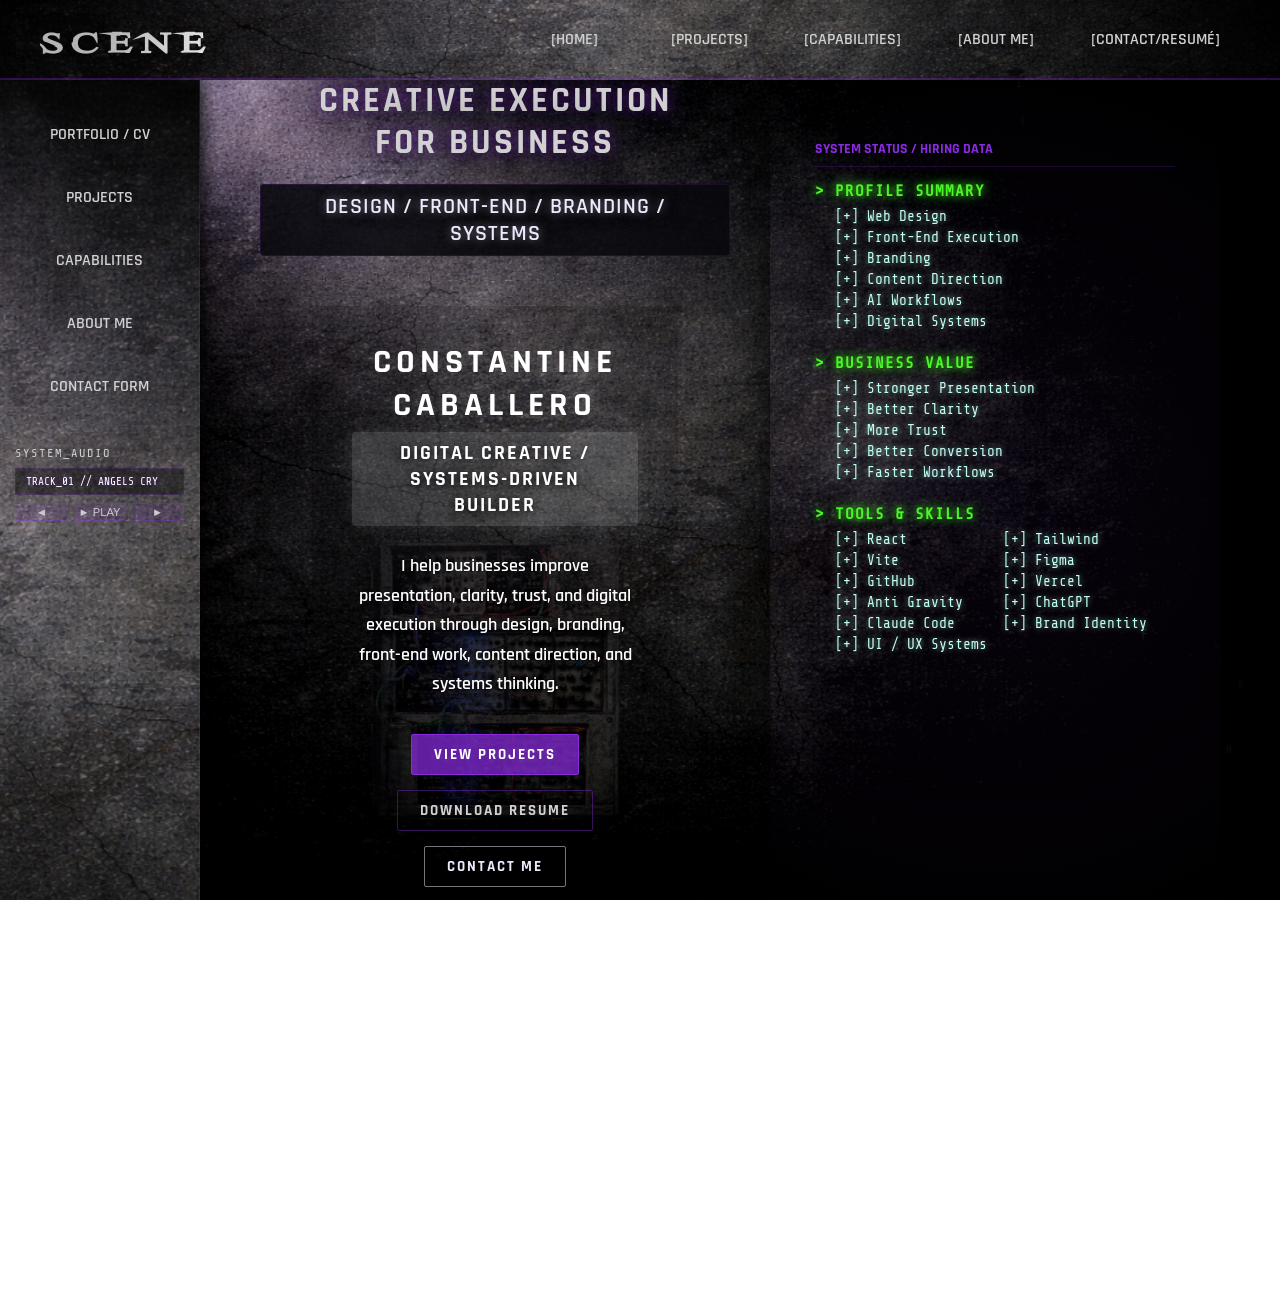
==== commit 07572ec9: "Add files via upload" ====
--- a/ketertech-v2/index.html
+++ b/ketertech-v2/index.html
@@ -1,164 +1,183 @@
-<!DOCTYPE html>
-<html lang="en">
-<head>
-    <meta charset="UTF-8">
-    <meta name="viewport" content="width=device-width, initial-scale=1.0">
-    <title>SCENE | Protocol Console</title>
-    <link rel="stylesheet" href="styles/main.css?v=13.0.0">
-    <!-- Google Fonts for Industrial Aesthetic -->
-    <link href="https://fonts.googleapis.com/css2?family=Rajdhani:wght@400;600;700&family=Share+Tech+Mono&display=swap" rel="stylesheet">
-</head>
-<body>
-
-    <!-- Layer 0: Main Concrete Background Plate -->
-    <div class="background-plate"></div>
-
-    <!-- Layer 2: Atmospheric Spotlight Overlay -->
-    <div class="light-overlay"></div>
-
-    <!-- Main Wrapper -->
-    <div class="wrapper">
-        
-        <!-- Top Header Bar -->
-        <header class="main-header">
-            <div class="logo-area">
-                <a href="index.html" style="color: inherit; text-decoration: none;">
-                    <span class="brand-logo" style="cursor: pointer;">SCENE</span>
-                </a>
-            </div>
-            
-            <nav class="top-nav">
-                <div class="placeholder-btn nav-btn active" onclick="window.location.href='index.html'">[Home]</div>
-                <div class="placeholder-btn nav-btn" onclick="window.location.href='projects.html'">[Projects]</div>
-                <div class="placeholder-btn nav-btn" onclick="window.location.href='capabilities.html'">[Capabilities]</div>
-                <div class="placeholder-btn nav-btn" onclick="window.location.href='about.html'">[About Me]</div>
-                <div class="placeholder-btn nav-btn contact-btn" onclick="window.location.href='resume-contact.html'">[Contact/Resumé]</div>
-            </nav>
-        </header>
-
-        <!-- Sidebar Navigation Area -->
-        <aside class="sidebar">
-            <div class="sidebar-track">
-                <div class="placeholder-btn side-btn active" onclick="window.location.href='index.html'"><span>PORTFOLIO / CV</span></div>
-                <div class="placeholder-btn side-btn" onclick="window.location.href='projects.html'"><span>PROJECTS</span></div>
-                <div class="placeholder-btn side-btn" onclick="window.location.href='capabilities.html'"><span>CAPABILITIES</span></div>
-                <div class="placeholder-btn side-btn" onclick="window.location.href='about.html'"><span>ABOUT ME</span></div>
-                <div class="placeholder-btn side-btn" onclick="window.location.href='resume-contact.html'"><span>CONTACT FORM</span></div>
-            </div>
-        </aside>
-
-        <!-- Main Workspace -->
-        <main class="workspace">
-            <!-- Left Side: Hero Area -->
-            <section class="hero-container">
-                <div class="hero-title">CREATIVE EXECUTION<br>FOR BUSINESS</div>
-                <div class="hero-subtitle">DESIGN / FRONT-END / BRANDING / SYSTEMS</div>
-                
-                <div class="value-statement-zone">
-                    <!-- Analog Machine as LIVE looping video centerpiece -->
-                    <video autoplay muted loop playsinline class="hero-machine-bg" poster="assets/keter_core_hub.png">
-                        <source src="assets/analog_loop_alpha.webm" type="video/webm">
-                        <source src="assets/analog_loop.mp4" type="video/mp4">
-                    </video>
-                    
-                    <div class="value-content">
-                        <div class="maker-name">CONSTANTINE CABALLERO</div>
-                        <div class="maker-title">Digital Creative / Systems-Driven Builder</div>
-                        <p class="maker-bio">
-                            I help businesses improve presentation, clarity, trust, and digital execution through design, branding, front-end work, content direction, and systems thinking.
-                        </p>
-                        
-                        <div class="action-buttons">
-                            <button class="hero-btn primary" onclick="window.location.href='projects.html'">View Projects</button>
-                            <button class="hero-btn" onclick="window.location.href='resume-contact.html'">Download Resume</button>
-                            <button class="hero-btn contact-accent" onclick="window.location.href='resume-contact.html'">Contact Me</button>
-                        </div>
-                    </div>
-                </div>
-
-                <!-- Industrial Audio Console -->
-                <div class="audio-console" id="audioConsole">
-                    <div class="audio-header">
-                        <span class="audio-label">AUDIO SYSTEM</span>
-                        <div class="audio-status">
-                            <span class="status-dot" id="statusDot"></span>
-                            <span id="statusText">STANDBY</span>
-                        </div>
-                    </div>
-                    <div class="lcd-display" id="lcdDisplay">SYSTEM READY — SELECT PLAY TO BEGIN</div>
-                    <div class="audio-controls">
-                        <button class="audio-btn" onclick="changeTrack(-1)">◄ PREV</button>
-                        <button class="audio-btn play-btn" id="playBtn" onclick="togglePlay()">► PLAY</button>
-                        <button class="audio-btn" onclick="changeTrack(1)">NEXT ►</button>
-                    </div>
-                    <div class="audio-progress">
-                        <div class="audio-progress-bar" id="progressBar"></div>
-                    </div>
-                </div>
-
-            </section>
-
-            <!-- Right Side: Unified Industrial Console (No metrics) -->
-            <aside class="console-hub vertical-panel">
-                <div class="side-module system-logs">
-                    <header class="panel-header">SYSTEM STATUS / HIRING DATA</header>
-                    <div class="panel-content logs-window" style="padding-right: 15px;">
-                        <div class="term-section">
-                            <span class="term-heading">> PROFILE SUMMARY</span>
-                            <ul class="term-list">
-                                <li>[+] Web Design</li>
-                                <li>[+] Front-End Execution</li>
-                                <li>[+] Branding</li>
-                                <li>[+] Content Direction</li>
-                                <li>[+] AI Workflows</li>
-                                <li>[+] Digital Systems</li>
-                            </ul>
-                        </div>
-                        
-                        <div class="term-section">
-                            <span class="term-heading">> BUSINESS VALUE</span>
-                            <ul class="term-list">
-                                <li>[+] Stronger Presentation</li>
-                                <li>[+] Better Clarity</li>
-                                <li>[+] More Trust</li>
-                                <li>[+] Better Conversion</li>
-                                <li>[+] Faster Workflows</li>
-                            </ul>
-                        </div>
-                        
-                        <div class="term-section" style="margin-bottom: 0;">
-                            <span class="term-heading">> TOOLS & SKILLS</span>
-                            <ul class="term-list multi-col">
-                                <li>[+] React</li>
-                                <li>[+] Tailwind</li>
-                                <li>[+] Vite</li>
-                                <li>[+] Figma</li>
-                                <li>[+] GitHub</li>
-                                <li>[+] Vercel</li>
-                                <li>[+] Anti Gravity</li>
-                                <li>[+] ChatGPT</li>
-                                <li>[+] Claude Code</li>
-                                <li>[+] Brand Identity</li>
-                                <li>[+] UI / UX Systems</li>
-                            </ul>
-                        </div>
-                    </div>
-                </div>
-            </aside>
-        </main>
-
-        <!-- Footer / CTA Zone -->
-        <footer class="main-footer">
-            <a href="resume-contact.html" class="cta-link">RESUMÉ | LET'S WORK TOGETHER</a>
-            <div class="footer-meta">
-                All Rights Reserved 2024 - KeterTech Portfolio | constatinecaballero@gmail.com
-            </div>
-        </footer>
-
-    </div>
-
-    <!-- Scripts Area -->
-    <script src="scripts/main.js?v=13.0.0"></script>
-    <script src="scripts/codefield.js"></script>
-</body>
-</html>
+<!DOCTYPE html>
+<html lang="en">
+<head>
+    <meta charset="UTF-8">
+    <meta name="viewport" content="width=device-width, initial-scale=1.0">
+    <title>SCENE | Protocol Console</title>
+    <link rel="stylesheet" href="styles/main.css?v=13.0.0">
+    <!-- Google Fonts for Industrial Aesthetic -->
+    <link href="https://fonts.googleapis.com/css2?family=Rajdhani:wght@400;600;700&family=Share+Tech+Mono&display=swap" rel="stylesheet">
+</head>
+<body>
+
+    <!-- Layer 0: Main Concrete Background Plate -->
+    <div class="background-plate"></div>
+
+    <!-- Layer 2: Atmospheric Spotlight Overlay -->
+    <div class="light-overlay"></div>
+
+    <!-- Main Wrapper -->
+    <div class="wrapper">
+        
+        <!-- Top Header Bar -->
+        <header class="main-header">
+            <div class="logo-area">
+                <a href="index.html" style="color: inherit; text-decoration: none;">
+                    <span class="brand-logo" style="cursor: pointer;">SCENE</span>
+                </a>
+            </div>
+            
+            
+            <!-- Mobile Menu Toggle -->
+            <button class="mobile-menu-toggle" id="mobileMenuBtn" aria-label="Toggle Menu">
+                <span class="hamburger-line"></span>
+                <span class="hamburger-line"></span>
+                <span class="hamburger-line"></span>
+            </button>
+
+            <nav class="top-nav">
+                <div class="placeholder-btn nav-btn active" onclick="window.location.href='index.html'">[Home]</div>
+                <div class="placeholder-btn nav-btn" onclick="window.location.href='projects.html'">[Projects]</div>
+                <div class="placeholder-btn nav-btn" onclick="window.location.href='capabilities.html'">[Capabilities]</div>
+                <div class="placeholder-btn nav-btn" onclick="window.location.href='about.html'">[About Me]</div>
+                <div class="placeholder-btn nav-btn contact-btn" onclick="window.location.href='resume-contact.html'">[Contact/Resumé]</div>
+            </nav>
+                </header>
+
+        <!-- Mobile Nav Overlay -->
+        <div class="mobile-nav-overlay" id="mobileNav">
+            <nav class="mobile-nav-content">
+                <div class="placeholder-btn nav-btn" onclick="window.location.href='index.html'">[Home]</div>
+                <div class="placeholder-btn nav-btn" onclick="window.location.href='projects.html'">[Projects]</div>
+                <div class="placeholder-btn nav-btn" onclick="window.location.href='capabilities.html'">[Capabilities]</div>
+                <div class="placeholder-btn nav-btn" onclick="window.location.href='about.html'">[About Me]</div>
+                <div class="placeholder-btn nav-btn contact-btn" onclick="window.location.href='resume-contact.html'">[Contact/Resumé]</div>
+            </nav>
+        </div>
+
+        <!-- Sidebar Navigation Area -->
+        <aside class="sidebar">
+            <div class="sidebar-track">
+                <div class="placeholder-btn side-btn active" onclick="window.location.href='index.html'"><span>PORTFOLIO / CV</span></div>
+                <div class="placeholder-btn side-btn" onclick="window.location.href='projects.html'"><span>PROJECTS</span></div>
+                <div class="placeholder-btn side-btn" onclick="window.location.href='capabilities.html'"><span>CAPABILITIES</span></div>
+                <div class="placeholder-btn side-btn" onclick="window.location.href='about.html'"><span>ABOUT ME</span></div>
+                <div class="placeholder-btn side-btn" onclick="window.location.href='resume-contact.html'"><span>CONTACT FORM</span></div>
+            </div>
+        </aside>
+
+        <!-- Main Workspace -->
+        <main class="workspace">
+            <!-- Left Side: Hero Area -->
+            <section class="hero-container">
+                <div class="hero-title">CREATIVE EXECUTION<br>FOR BUSINESS</div>
+                <div class="hero-subtitle">DESIGN / FRONT-END / BRANDING / SYSTEMS</div>
+                
+                <div class="value-statement-zone">
+                    <!-- Analog Machine as LIVE looping video centerpiece -->
+                    <video autoplay muted loop playsinline class="hero-machine-bg" poster="assets/keter_core_hub.png">
+                        <source src="assets/analog_loop_alpha.webm" type="video/webm">
+                        <source src="assets/analog_loop.mp4" type="video/mp4">
+                    </video>
+                    
+                    <div class="value-content">
+                        <div class="maker-name">CONSTANTINE CABALLERO</div>
+                        <div class="maker-title">Digital Creative / Systems-Driven Builder</div>
+                        <p class="maker-bio">
+                            I help businesses improve presentation, clarity, trust, and digital execution through design, branding, front-end work, content direction, and systems thinking.
+                        </p>
+                        
+                        <div class="action-buttons">
+                            <button class="hero-btn primary" onclick="window.location.href='projects.html'">View Projects</button>
+                            <button class="hero-btn" onclick="window.location.href='resume-contact.html'">Download Resume</button>
+                            <button class="hero-btn contact-accent" onclick="window.location.href='resume-contact.html'">Contact Me</button>
+                        </div>
+                    </div>
+                </div>
+
+                <!-- Industrial Audio Console -->
+                <div class="audio-console" id="audioConsole">
+                    <div class="audio-header">
+                        <span class="audio-label">AUDIO SYSTEM</span>
+                        <div class="audio-status">
+                            <span class="status-dot" id="statusDot"></span>
+                            <span id="statusText">STANDBY</span>
+                        </div>
+                    </div>
+                    <div class="lcd-display" id="lcdDisplay">SYSTEM READY — SELECT PLAY TO BEGIN</div>
+                    <div class="audio-controls">
+                        <button class="audio-btn" onclick="changeTrack(-1)">◄ PREV</button>
+                        <button class="audio-btn play-btn" id="playBtn" onclick="togglePlay()">► PLAY</button>
+                        <button class="audio-btn" onclick="changeTrack(1)">NEXT ►</button>
+                    </div>
+                    <div class="audio-progress">
+                        <div class="audio-progress-bar" id="progressBar"></div>
+                    </div>
+                </div>
+
+            </section>
+
+            <!-- Right Side: Unified Industrial Console (No metrics) -->
+            <aside class="console-hub vertical-panel">
+                <div class="side-module system-logs">
+                    <header class="panel-header">SYSTEM STATUS / HIRING DATA</header>
+                    <div class="panel-content logs-window" style="padding-right: 15px;">
+                        <div class="term-section">
+                            <span class="term-heading">> PROFILE SUMMARY</span>
+                            <ul class="term-list">
+                                <li>[+] Web Design</li>
+                                <li>[+] Front-End Execution</li>
+                                <li>[+] Branding</li>
+                                <li>[+] Content Direction</li>
+                                <li>[+] AI Workflows</li>
+                                <li>[+] Digital Systems</li>
+                            </ul>
+                        </div>
+                        
+                        <div class="term-section">
+                            <span class="term-heading">> BUSINESS VALUE</span>
+                            <ul class="term-list">
+                                <li>[+] Stronger Presentation</li>
+                                <li>[+] Better Clarity</li>
+                                <li>[+] More Trust</li>
+                                <li>[+] Better Conversion</li>
+                                <li>[+] Faster Workflows</li>
+                            </ul>
+                        </div>
+                        
+                        <div class="term-section" style="margin-bottom: 0;">
+                            <span class="term-heading">> TOOLS & SKILLS</span>
+                            <ul class="term-list multi-col">
+                                <li>[+] React</li>
+                                <li>[+] Tailwind</li>
+                                <li>[+] Vite</li>
+                                <li>[+] Figma</li>
+                                <li>[+] GitHub</li>
+                                <li>[+] Vercel</li>
+                                <li>[+] Anti Gravity</li>
+                                <li>[+] ChatGPT</li>
+                                <li>[+] Claude Code</li>
+                                <li>[+] Brand Identity</li>
+                                <li>[+] UI / UX Systems</li>
+                            </ul>
+                        </div>
+                    </div>
+                </div>
+            </aside>
+        </main>
+
+        <!-- Footer / CTA Zone -->
+        <footer class="main-footer">
+            <a href="resume-contact.html" class="cta-link">RESUMÉ | LET'S WORK TOGETHER</a>
+            <div class="footer-meta">
+                All Rights Reserved 2024 - KeterTech Portfolio | constatinecaballero@gmail.com
+            </div>
+        </footer>
+
+    </div>
+
+    <!-- Scripts Area -->
+    <script src="scripts/main.js?v=13.0.0"></script>
+    <script src="scripts/codefield.js"></script>
+</body>
+</html>
--- a/ketertech-v2/styles/main.css
+++ b/ketertech-v2/styles/main.css
@@ -127,6 +127,7 @@
     background-size: 300% 100%;
     background-position: 150% 0;
     -webkit-background-clip: text;
+    background-clip: text;
     -webkit-text-fill-color: transparent;
     color: white; /* fallback */
     
@@ -1749,3 +1750,372 @@
     opacity: 0;
     animation: codeDrop 0.4s ease-out forwards;
 }
+
+/* ------------------------------------- */
+/* Mobile Responsiveness & Navigation    */
+/* ------------------------------------- */
+
+.mobile-menu-toggle {
+    display: none;
+    flex-direction: column;
+    justify-content: space-between;
+    width: 32px;
+    height: 24px;
+    background: transparent;
+    border: none;
+    cursor: pointer;
+    z-index: 2000;
+    padding: 0;
+}
+
+.hamburger-line {
+    width: 100%;
+    height: 2px;
+    background-color: var(--text-main);
+    transition: all 0.3s ease;
+    border-radius: 2px;
+    box-shadow: 0 0 5px rgba(138, 43, 226, 0.5);
+}
+
+/* Toggle Menu Animation */
+.mobile-menu-toggle.active .hamburger-line:nth-child(1) {
+    transform: translateY(11px) rotate(45deg);
+    background-color: var(--accent-purple);
+}
+.mobile-menu-toggle.active .hamburger-line:nth-child(2) {
+    opacity: 0;
+}
+.mobile-menu-toggle.active .hamburger-line:nth-child(3) {
+    transform: translateY(-11px) rotate(-45deg);
+    background-color: var(--accent-purple);
+}
+
+.mobile-nav-overlay {
+    position: fixed;
+    top: 0;
+    left: 0;
+    width: 100%;
+    height: 100%;
+    background: rgba(7, 7, 7, 0.95);
+    backdrop-filter: blur(10px);
+    -webkit-backdrop-filter: blur(10px);
+    z-index: 1500;
+    display: flex;
+    flex-direction: column;
+    align-items: center;
+    justify-content: center;
+    opacity: 0;
+    pointer-events: none;
+    transition: opacity 0.3s ease;
+    border-top: 1px solid rgba(138, 43, 226, 0.2);
+}
+
+.mobile-nav-overlay.open {
+    opacity: 1;
+    pointer-events: auto;
+}
+
+.mobile-nav-content {
+    display: flex;
+    flex-direction: column;
+    gap: 25px;
+    width: 80%;
+    max-width: 350px;
+}
+
+.mobile-nav-content .placeholder-btn {
+    font-size: 1.2rem;
+    padding: 18px 20px;
+    box-shadow: 0 2px 15px rgba(0,0,0,0.5);
+}
+
+@media screen and (max-width: 1200px) {
+    .wrapper {
+        grid-template-columns: 1fr;
+        grid-template-areas: 
+            "header"
+            "workspace"
+            "footer";
+        grid-template-rows: 70px 1fr auto;
+    }
+    
+    .sidebar { display: none; }
+    
+    .workspace {
+        grid-template-columns: 1fr;
+        padding: 20px 30px;
+        gap: 30px;
+    }
+    
+    .console-hub.vertical-panel {
+        min-height: auto;
+        padding: 40px 30px;
+    }
+}
+
+@media screen and (max-width: 768px) {
+    .main-header {
+        padding: 0 20px;
+        height: 70px;
+    }
+
+    .top-nav {
+        display: none; /* Hide desktop nav */
+    }
+
+    .mobile-menu-toggle {
+        display: flex; /* Show hamburger */
+    }
+
+    .brand-logo {
+        font-size: 1.8rem;
+        letter-spacing: 4px;
+    }
+    
+    .workspace {
+        padding: 15px 15px;
+    }
+
+    .hero-title {
+        font-size: 1.8rem;
+        line-height: 1.1;
+    }
+    
+    .hero-subtitle {
+        font-size: 1rem;
+        padding: 6px 15px;
+        margin-top: 15px;
+    }
+    
+    .value-content {
+        max-width: 95%;
+        padding: 25px 20px;
+    }
+    
+    .maker-name {
+        font-size: 1.5rem;
+    }
+    
+    .maker-title {
+        font-size: 1rem;
+        padding: 6px 12px;
+    }
+    
+    .maker-bio {
+        font-size: 1rem;
+    }
+    
+    .action-buttons {
+        flex-direction: column;
+        width: 100%;
+        gap: 12px;
+    }
+    
+    .hero-btn {
+        width: 100%;
+        text-align: center;
+        padding: 14px 20px;
+    }
+    
+    .about-head {
+        font-size: 1.8rem;
+    }
+    
+    .about-grid {
+        grid-template-columns: 1fr;
+    }
+
+    .console-hub.vertical-panel {
+        padding: 30px 20px;
+    }
+
+    .cta-link {
+        font-size: 1.4rem;
+        letter-spacing: 3px;
+    }
+    
+
+    .project-grid {
+        grid-template-columns: 1fr;
+    }
+
+    /* --- Resume & Contact Page --- */
+    .resume-container {
+        padding: 0 10px 40px 10px;
+    }
+
+    .resume-hero {
+        flex-direction: column;
+        padding: 25px 20px;
+        text-align: center;
+        gap: 20px;
+    }
+
+    .resume-hero-title {
+        font-size: 1.5rem;
+    }
+
+    .resume-actions {
+        flex-direction: column;
+        width: 100%;
+        gap: 12px;
+    }
+
+    .resume-actions .hero-btn {
+        width: 100%;
+        text-align: center;
+    }
+
+    .skills-grid {
+        grid-template-columns: 1fr;
+    }
+
+    .biography-block {
+        font-size: 0.95rem;
+        padding: 20px;
+        line-height: 1.7;
+    }
+
+    .contact-form-block {
+        padding: 20px;
+    }
+
+    .form-grid {
+        grid-template-columns: 1fr;
+    }
+
+    .form-group.full {
+        grid-column: span 1;
+    }
+
+    .contact-info-grid {
+        grid-template-columns: 1fr;
+    }
+
+    .cs-section-title {
+        font-size: 1.1rem;
+        letter-spacing: 3px;
+    }
+
+    /* --- Projects List Page --- */
+    .projects-grid {
+        grid-template-columns: 1fr;
+        gap: 20px;
+    }
+
+    .project-title {
+        font-size: 2rem;
+        letter-spacing: 2px;
+    }
+
+    /* --- Featured Project & Case Study --- */
+    .project-split {
+        grid-template-columns: 1fr;
+        gap: 25px;
+    }
+
+    .case-study-container {
+        padding: 0 10px 60px 10px;
+        gap: 35px;
+    }
+
+    .cs-hero {
+        align-items: flex-start;
+        text-align: left;
+    }
+
+    .cs-subtitle {
+        font-size: 1.1rem;
+    }
+
+    .grid-4 {
+        grid-template-columns: 1fr;
+    }
+
+    .cta-flex {
+        flex-direction: column;
+        gap: 12px;
+    }
+
+    .thumbnail-row {
+        grid-template-columns: 1fr 1fr;
+    }
+
+    /* --- Audio Console --- */
+    .audio-console {
+        max-width: 100%;
+        padding: 12px 15px;
+    }
+
+    /* --- Capabilities Grid --- */
+    .about-container {
+        padding: 20px 5px;
+    }
+
+    .about-lead {
+        font-size: 0.95rem;
+    }
+}
+
+/* ------------------------------------- */
+/* Small iPhone (max-width: 480px)       */
+/* ------------------------------------- */
+@media screen and (max-width: 480px) {
+    .brand-logo {
+        font-size: 1.5rem;
+        letter-spacing: 3px;
+    }
+
+    .main-header {
+        padding: 0 15px;
+    }
+
+    .hero-title {
+        font-size: 1.5rem;
+    }
+
+    .maker-name {
+        font-size: 1.3rem;
+        letter-spacing: 3px;
+    }
+
+    .value-content {
+        padding: 20px 15px;
+    }
+
+    .about-head {
+        font-size: 1.5rem;
+        letter-spacing: 3px;
+    }
+
+    .project-title {
+        font-size: 1.6rem;
+    }
+
+    .resume-hero-title {
+        font-size: 1.3rem;
+    }
+
+    .mobile-nav-content {
+        width: 90%;
+    }
+
+    .mobile-nav-content .placeholder-btn {
+        font-size: 1.1rem;
+        padding: 16px 15px;
+    }
+
+    .cta-link {
+        font-size: 1.1rem;
+        letter-spacing: 2px;
+    }
+
+    .thumbnail-row {
+        grid-template-columns: 1fr;
+    }
+
+    .workspace {
+        padding: 12px 12px;
+    }
+}
+
